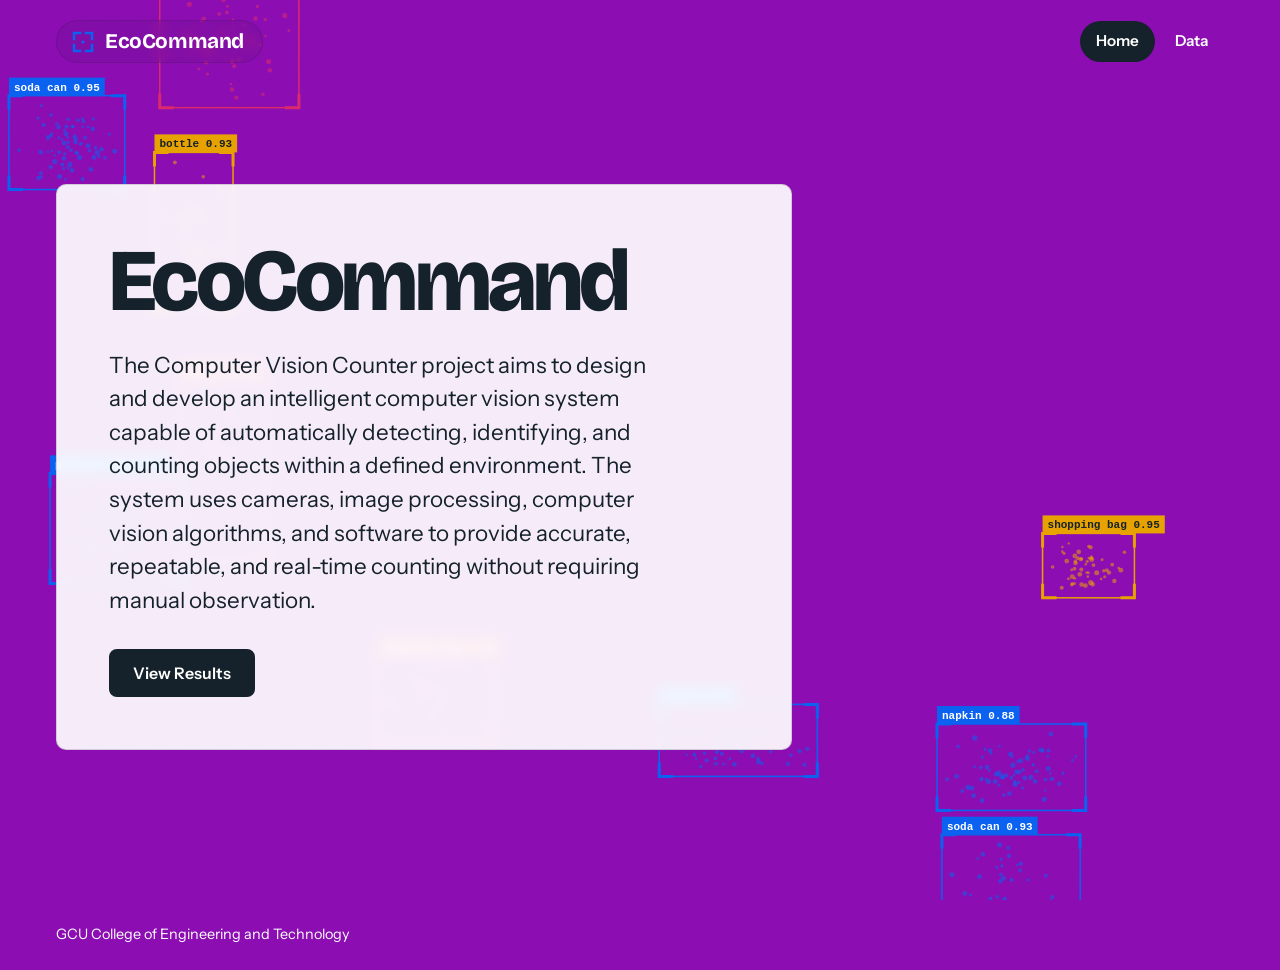
==== index.html @ 56694f61 "change from "main.html" to "index.html"" ====
<!DOCTYPE html>                                                           <!-- Setup -->
<html lang="en">                                                          <!-- English language -->
<head>
  <meta charset="UTF-8">                                                  <!-- REQUIRED FOR ALL WEBSITES!!!-->
  <meta name="viewport" content="width=device-width, initial-scale=1">    <!-- REQUIRED FOR ALL WEBSITES!!!-->
  <title>EcoCommand | CEE-473/4</title>                                   <!-- REQUIRED FOR ALL WEBSITES!!!-->
  <meta name="description" content="EcoCommand EcoCommand is a smart environmental monitoring and control system designed to monitor indoor and outdoor environments and help maintain safe conditions for food storage and agriculture. The system uses sensors to monitor soil moisture, temperature, and humidity while controlling irrigation and ventilation.">
  <link rel="preconnect" href="https://fonts.googleapis.com">
  <link rel="preconnect" href="https://fonts.gstatic.com" crossorigin>
  <link href="https://fonts.googleapis.com/css2?family=Bricolage+Grotesque:opsz,wght@12..96,700;800&family=Instrument+Sans:wght@400;600;700&display=swap" rel="stylesheet">
  <link rel="stylesheet" href="style.css">                                <!-- REQUIRED FOR ALL WEBSITES!!!-->
</head>
<body>
  <canvas id="cv-bg" aria-hidden="true"></canvas>

  <header class="site-header">
    <a class="brand" href="index.html">
      <svg viewBox="0 0 24 24" width="24" height="24" fill="none" stroke="#0b62f0" stroke-width="2.5" stroke-linecap="square" aria-hidden="true">
        <path d="M3 9V3h6M15 3h6v6M21 15v6h-6M9 21H3v-6"/>
        <circle cx="12" cy="12" r="1.6" fill="#0b62f0" stroke="none"/>
      </svg>
      EcoCommand
    </a>
    <nav class="site-nav" aria-label="Main">
      <ul>
        <li><a href="index.html" aria-current="page">Home</a></li>
        <li><a href="data.html">Data</a></li>


      </ul>
    </nav>
  </header>

  <main>
    <section class="hero">
      <div class="hero-inner">
        <h1>EcoCommand</h1>
        <p class="lede">
          The Computer Vision Counter project aims to design and develop an intelligent computer vision
        system capable of automatically detecting, identifying, and counting
        objects within a defined environment. The system uses cameras,
        image processing, computer vision algorithms, and software to
        provide accurate, repeatable, and real-time counting without requiring
        manual observation.
        </p>
        <div class="hero-actions">
          <a class="btn btn-primary" href="data.html">View Results</a>
      <!-- <a class="btn btn-outline" href="index.html">Meet the team</a> -->
        </div>
      </div>
    </section>
  </main>

  <footer class="site-footer">GCU College of Engineering and Technology</footer>

  <script src="background.js"></script>
</body>
</html>
---- style.css ----
/* ---------- Tokens ---------- */
:root {
  --bg: #8c0eb3;
  --surface: #ffffff;
  --ink: #15222b;
  --muted: #52636e;
  --line: rgba(21, 34, 43, 0.16);
  --blue: #0b62f0;
  --blue-deep: #0847b3;
  --radius: 10px;
  --font-display: "Bricolage Grotesque", "Trebuchet MS", system-ui, sans-serif;
  --font-body: "Instrument Sans", system-ui, -apple-system, "Segoe UI", sans-serif;
}

/* ---------- Base ---------- */
*,
*::before,
*::after {
  box-sizing: border-box;
}

html {
  -webkit-text-size-adjust: 100%;
}

body {
  margin: 0;
  min-height: 100vh;
  display: flex;
  flex-direction: column;
  background: var(--bg);
  color: var(--ink);
  font: 400 1.0625rem/1.6 var(--font-body);
}


h2 {
  font-family: var(--font-display);
  line-height: 1.1;
  letter-spacing: -0.02em;
}

a {
  color: var(--blue-deep);
}

:focus-visible {
  outline: 3px solid var(--blue);
  outline-offset: 3px;
}

main {
  position: relative;
  z-index: 1;
  flex: 1;
}

/* ---------- Header and nav ---------- */
.site-header {
  position: relative;
  z-index: 2;
  display: flex;
  align-items: center;
  justify-content: space-between;
  flex-wrap: wrap;
  gap: 12px 24px;
  padding: 20px clamp(20px, 5vw, 56px);
}

.brand {
  display: inline-flex;
  align-items: center;
  gap: 10px;
  padding: 8px 18px 8px 14px;
  background: rgba(21, 34, 43, 0.08);
  border: 1px solid var(--line);
  border-radius: 999px;
  color: #fff;
  font: 700 1.3rem var(--font-display);
  letter-spacing: -0.02em;
  text-decoration: none;
  -webkit-backdrop-filter: blur(6px);
  backdrop-filter: blur(6px);
  transition: background-color 0.15s;
}

.brand:hover {
  background: #4a46466b;
}

.site-nav ul {
  display: flex;
  gap: 4px;
  margin: 0;
  padding: 0;
  list-style: none;
}

.site-nav a {
  display: block;
  padding: 8px 16px;
  border-radius: 999px;
  color: #fff;
  font-size: 0.95rem;
  font-weight: 600;
  text-decoration: none;
}

.site-nav a:hover {
  background: rgba(21, 34, 43, 0.08);
}

.site-nav a[aria-current="page"] {
  background: var(--ink);
  color: #fff;
}

/* ---------- Buttons ---------- */
.btn {
  display: inline-flex;
  align-items: center;
  justify-content: center;
  gap: 8px;
  padding: 12px 22px;
  border: 2px solid var(--ink);
  border-radius: 8px;
  font: 600 1rem var(--font-body);
  text-decoration: none;
  cursor: pointer;
  transition: background-color 0.15s, color 0.15s, border-color 0.15s;
}

.btn-primary {
  background: var(--ink);
  color: #fff;
}

.btn-primary:hover {
  background: var(--blue);
  border-color: var(--blue);
}

.btn-outline {
  background: transparent;
  color: var(--ink);
}

.btn-outline:hover {
  background: var(--ink);
  color: #fff;
}

/* ---------- Home ---------- */
#cv-bg {
  position: fixed;
  inset: 0;
  z-index: 0;
  width: 100%;
  height: 100%;
  pointer-events: none;
}

.hero {
  display: flex;
  align-items: center;
  min-height: calc(100vh - 84px);
  padding: clamp(24px, 6vw, 72px) clamp(20px, 5vw, 56px) clamp(56px, 10vw, 120px);
}
/*text box background*/
.hero-inner {
  width: 100%;
  max-width: 46rem;
  padding: clamp(28px, 5vw, 52px);
  background: rgba(255, 255, 255, 0.92);
  border: 1px solid var(--line);
  border-radius: var(--radius);
  -webkit-backdrop-filter: blur(6px);
  backdrop-filter: blur(6px);
}

.hero h1 {
  font-family: var(--font-display);
  margin: 0 0 24px;
  font-size: clamp(2.75rem, 7vw, 5.5rem);
  font-weight: 800;
  line-height: 1;
  letter-spacing: -0.04em;
}

.lede {
  max-width: 34rem;
  margin: 0 0 32px;
  font-size: clamp(1.15rem, 2.2vw, 1.4rem);
  line-height: 1.5;
}

.hero-actions {
  display: flex;
  flex-wrap: wrap;
  gap: 12px;
}


/* ---------- Data ---------- */
.sensor-card {
  background: #ffffff10;
  padding: 1.5rem;
  margin: 1.5rem 0;
  border-radius: 12px;
  backdrop-filter: blur(6px);
  border: 1px solid #ffffff20;
}

.sensor-value {
  font-size: 2.5rem;
  font-weight: 700;
  color: #0b62f0;
}


/* ---------- Footer ---------- */
.site-footer {
  position: relative;
  z-index: 1;
  padding: 24px clamp(20px, 5vw, 56px);
  color: #fff;
  font-size: 0.9rem;
}
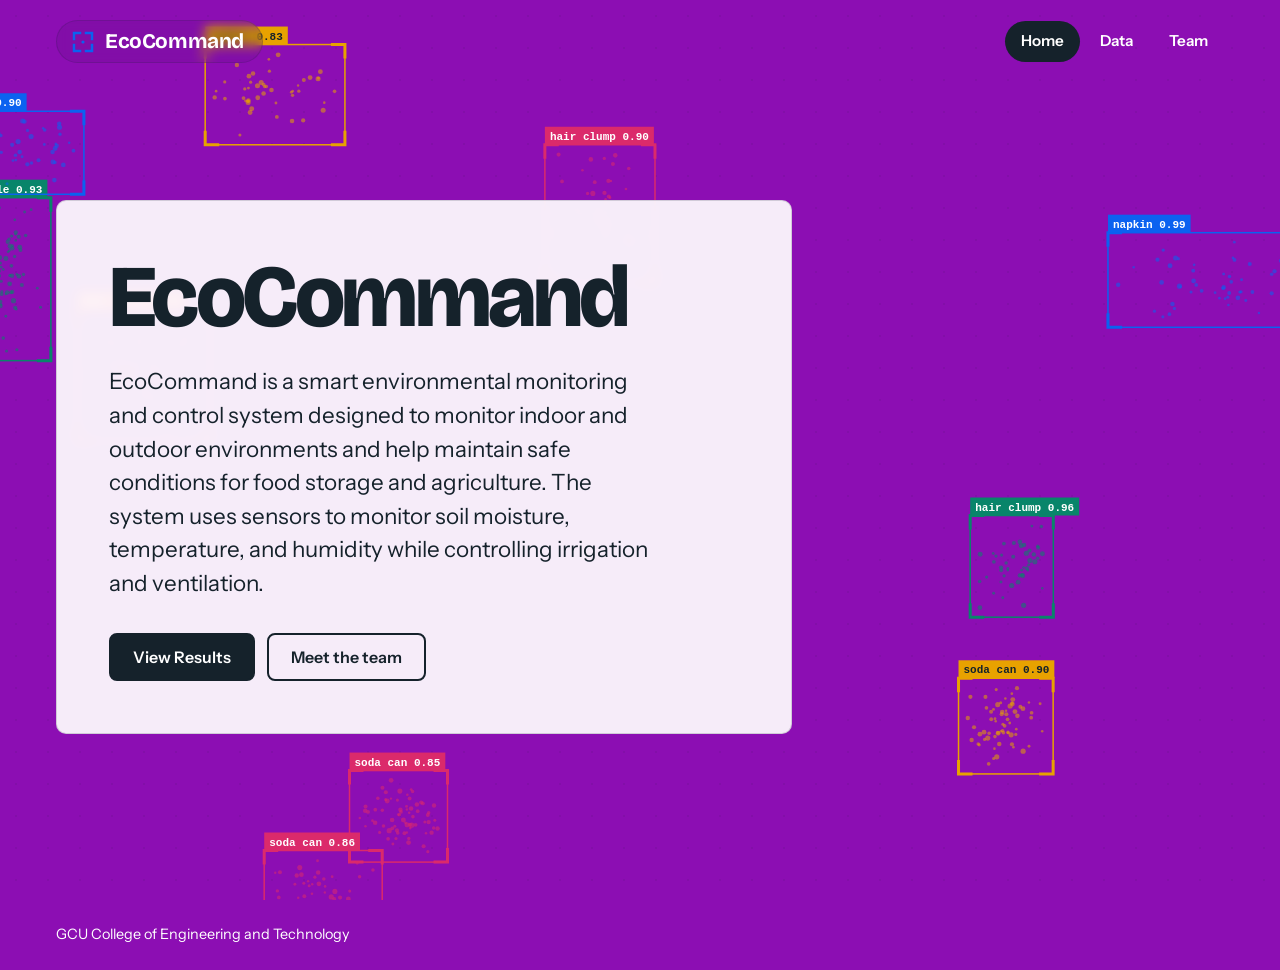
==== commit 507db993: "updated website working" ====
--- a/index.html
+++ b/index.html
@@ -4,7 +4,7 @@
   <meta charset="UTF-8">                                                  <!-- REQUIRED FOR ALL WEBSITES!!!-->
   <meta name="viewport" content="width=device-width, initial-scale=1">    <!-- REQUIRED FOR ALL WEBSITES!!!-->
   <title>EcoCommand | CEE-473/4</title>                                   <!-- REQUIRED FOR ALL WEBSITES!!!-->
-  <meta name="description" content="EcoCommand EcoCommand is a smart environmental monitoring and control system designed to monitor indoor and outdoor environments and help maintain safe conditions for food storage and agriculture. The system uses sensors to monitor soil moisture, temperature, and humidity while controlling irrigation and ventilation.">
+  <meta name="description" content="--add something?--">
   <link rel="preconnect" href="https://fonts.googleapis.com">
   <link rel="preconnect" href="https://fonts.gstatic.com" crossorigin>
   <link href="https://fonts.googleapis.com/css2?family=Bricolage+Grotesque:opsz,wght@12..96,700;800&family=Instrument+Sans:wght@400;600;700&display=swap" rel="stylesheet">
@@ -25,7 +25,7 @@
       <ul>
         <li><a href="index.html" aria-current="page">Home</a></li>
         <li><a href="data.html">Data</a></li>
-
+        <li><a href="team.html">Team</a></li>
 
       </ul>
     </nav>
@@ -36,16 +36,15 @@
       <div class="hero-inner">
         <h1>EcoCommand</h1>
         <p class="lede">
-          The Computer Vision Counter project aims to design and develop an intelligent computer vision
-        system capable of automatically detecting, identifying, and counting
-        objects within a defined environment. The system uses cameras,
-        image processing, computer vision algorithms, and software to
-        provide accurate, repeatable, and real-time counting without requiring
-        manual observation.
+          EcoCommand is a smart environmental monitoring and control system 
+          designed to monitor indoor and outdoor environments and help maintain 
+          safe conditions for food storage and agriculture. The system uses 
+          sensors to monitor soil moisture, temperature, and humidity while 
+          controlling irrigation and ventilation.
         </p>
         <div class="hero-actions">
           <a class="btn btn-primary" href="data.html">View Results</a>
-      <!-- <a class="btn btn-outline" href="index.html">Meet the team</a> -->
+          <a class="btn btn-outline" href="team.html">Meet the team</a>
         </div>
       </div>
     </section>
--- a/style.css
+++ b/style.css
@@ -200,6 +200,90 @@
   gap: 12px;
 }
 
+/* ---------- Team ---------- */
+.panel {
+  width: min(100% - 40px, 76rem);
+  margin: clamp(24px, 5vw, 56px) auto;
+  padding: clamp(24px, 5vw, 48px);
+  background: rgba(255, 255, 255, 0.92);
+  border: 1px solid var(--line);
+  border-radius: var(--radius);
+  -webkit-backdrop-filter: blur(6px);
+  backdrop-filter: blur(6px);
+}
+
+.page-head {
+  margin-bottom: 32px;
+}
+
+.page-head h1 {
+  margin: 0 0 12px;
+  font-family: var(--font-display);
+  font-size: clamp(2.25rem, 5vw, 3.5rem);
+  line-height: 1;
+  letter-spacing: -0.04em;
+}
+
+.page-head p {
+  max-width: 42rem;
+  margin: 0;
+}
+
+.team {
+  display: grid;
+  grid-template-columns: repeat(auto-fit, minmax(min(100%, 15rem), 1fr));
+  gap: 20px;
+}
+
+.member {
+  min-width: 0;
+  padding: 24px;
+  background: var(--surface);
+  border: 1px solid var(--line);
+  border-radius: var(--radius);
+}
+
+.avatar {
+  display: block;
+  width: 112px;
+  height: 112px;
+  margin-bottom: 18px;
+  border-radius: 50%;
+  object-fit: cover;
+}
+
+.member h2 {
+  margin: 0 0 6px;
+  font-size: 1.35rem;
+}
+
+.member .role {
+  margin: 0 0 18px;
+  color: var(--muted);
+}
+
+.actions {
+  display: flex;
+  flex-wrap: wrap;
+  gap: 8px;
+}
+
+.actions .btn {
+  padding: 8px 12px;
+  font-size: 0.9rem;
+}
+
+.btn-linkedin {
+  background: #fff;
+  color: var(--blue-deep);
+}
+
+.btn-linkedin:hover {
+  background: var(--blue);
+  border-color: var(--blue);
+  color: #fff;
+}
+
 
 /* ---------- Data ---------- */
 .sensor-card {
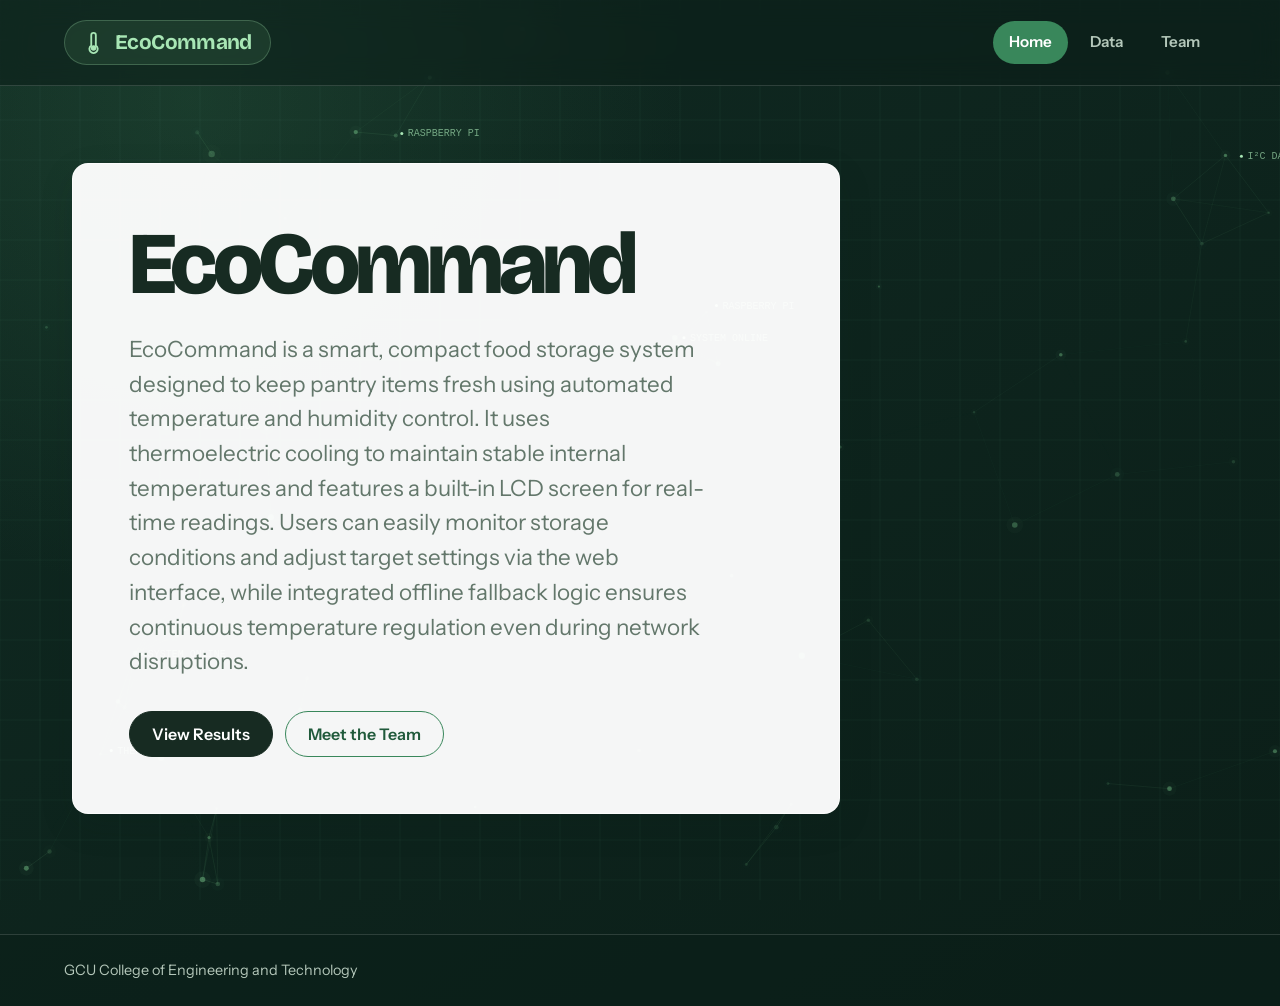
==== commit 0903e885: "updated website design" ====
--- a/index.html
+++ b/index.html
@@ -1,10 +1,10 @@
-<!DOCTYPE html>                                                           <!-- Setup -->
-<html lang="en">                                                          <!-- English language -->
+<!DOCTYPE html>                                                         <!-- Setup -->
+<html lang="en">                                                        <!-- English language -->
 <head>
-  <meta charset="UTF-8">                                                  <!-- REQUIRED FOR ALL WEBSITES!!!-->
+  <meta charset="UTF-8">                                                <!-- REQUIRED FOR ALL WEBSITES!!!-->
   <meta name="viewport" content="width=device-width, initial-scale=1">    <!-- REQUIRED FOR ALL WEBSITES!!!-->
-  <title>EcoCommand | CEE-473/4</title>                                   <!-- REQUIRED FOR ALL WEBSITES!!!-->
-  <meta name="description" content="--add something?--">
+  <title>EcoCommand | Smart Climate-Controlled Food Storage</title>       <!-- REQUIRED FOR ALL WEBSITES!!!-->
+  <meta name="description" content="EcoCommand is an automated, thermoelectric temperature and humidity controlled smart food storage system.">
   <link rel="preconnect" href="https://fonts.googleapis.com">
   <link rel="preconnect" href="https://fonts.gstatic.com" crossorigin>
   <link href="https://fonts.googleapis.com/css2?family=Bricolage+Grotesque:opsz,wght@12..96,700;800&family=Instrument+Sans:wght@400;600;700&display=swap" rel="stylesheet">
@@ -15,18 +15,17 @@
 
   <header class="site-header">
     <a class="brand" href="index.html">
-      <svg viewBox="0 0 24 24" width="24" height="24" fill="none" stroke="#0b62f0" stroke-width="2.5" stroke-linecap="square" aria-hidden="true">
-        <path d="M3 9V3h6M15 3h6v6M21 15v6h-6M9 21H3v-6"/>
-        <circle cx="12" cy="12" r="1.6" fill="#0b62f0" stroke="none"/>
+      <svg class="brand-icon" viewBox="0 0 24 24" width="22" height="22" fill="none" stroke="currentColor" stroke-width="2" stroke-linecap="round" stroke-linejoin="round" aria-hidden="true">
+        <path d="M14 14.76V3.5a2.5 2.5 0 0 0-5 0v11.26a4.5 4.5 0 1 0 5 0z"></path>
+        <circle cx="11.5" cy="17.5" r="2" fill="currentColor"></circle>
       </svg>
-      EcoCommand
+      <span>EcoCommand</span>
     </a>
-    <nav class="site-nav" aria-label="Main">
+    <nav class="site-nav" aria-label="Main navigation">
       <ul>
         <li><a href="index.html" aria-current="page">Home</a></li>
         <li><a href="data.html">Data</a></li>
         <li><a href="team.html">Team</a></li>
-
       </ul>
     </nav>
   </header>
@@ -36,15 +35,16 @@
       <div class="hero-inner">
         <h1>EcoCommand</h1>
         <p class="lede">
-          EcoCommand is a smart environmental monitoring and control system 
-          designed to monitor indoor and outdoor environments and help maintain 
-          safe conditions for food storage and agriculture. The system uses 
-          sensors to monitor soil moisture, temperature, and humidity while 
-          controlling irrigation and ventilation.
+          EcoCommand is a smart, compact food storage system designed to keep pantry
+          items fresh using automated temperature and humidity control. It uses 
+          thermoelectric cooling to maintain stable internal temperatures and features 
+          a built-in LCD screen for real-time readings. Users can easily monitor 
+          storage conditions and adjust target settings via the web interface, while 
+          integrated offline fallback logic ensures continuous temperature regulation even during network disruptions.
         </p>
         <div class="hero-actions">
           <a class="btn btn-primary" href="data.html">View Results</a>
-          <a class="btn btn-outline" href="team.html">Meet the team</a>
+          <a class="btn btn-outline" href="team.html">Meet the Team</a>
         </div>
       </div>
     </section>
@@ -54,4 +54,4 @@
 
   <script src="background.js"></script>
 </body>
-</html>
+</html>
--- a/style.css
+++ b/style.css
@@ -1,52 +1,79 @@
-/* ---------- Tokens ---------- */
+/* =========================================================
+   EcoCommand | Smart Food Storage System
+   Theme: Intelligent, sustainable, modern engineering
+   ========================================================= */
+
+/* ---------- Design Tokens ---------- */
 :root {
-  --bg: #8c0eb3;
-  --surface: #ffffff;
-  --ink: #15222b;
-  --muted: #52636e;
-  --line: rgba(21, 34, 43, 0.16);
-  --blue: #0b62f0;
-  --blue-deep: #0847b3;
-  --radius: 10px;
+  --bg: #102a22;
+  --bg-deep: #0b1e18;
+  --surface: #fff;
+  --surface-soft: #f3f8f3;
+  --ink: #172b22;
+  --ink-light: #f4f8f4;
+  --muted: #63776b;
+  --muted-light: #b4c7ba;
+  --green: #39875b;
+  --green-light: #70b982;
+  --green-bright: #a8e6b5;
+  --green-deep: #205a3b;
+  --line: rgba(31, 75, 49, 0.15);
+  --line-light: rgba(255, 255, 255, 0.14);
+  --radius: 16px;
+  --radius-sm: 10px;
+  --shadow: 0 12px 35px rgba(9, 35, 23, 0.12);
   --font-display: "Bricolage Grotesque", "Trebuchet MS", system-ui, sans-serif;
   --font-body: "Instrument Sans", system-ui, -apple-system, "Segoe UI", sans-serif;
 }
 
 /* ---------- Base ---------- */
-*,
-*::before,
-*::after {
+*, *::before, *::after {
   box-sizing: border-box;
 }
 
 html {
   -webkit-text-size-adjust: 100%;
+  scroll-behavior: smooth;
+  scroll-padding-top: 100px;
 }
 
 body {
+  display: flex;
+  flex-direction: column;
+  min-height: 100vh;
   margin: 0;
-  min-height: 100vh;
-  display: flex;
-  flex-direction: column;
-  background: var(--bg);
-  color: var(--ink);
+  overflow-x: hidden;
+  background:
+    radial-gradient(circle at 15% 10%, rgba(68, 137, 91, 0.2), transparent 35%),
+    linear-gradient(145deg, var(--bg), var(--bg-deep));
+  color: var(--ink-light);
   font: 400 1.0625rem/1.6 var(--font-body);
 }
 
-
-h2 {
+h1, h2, h3, h4 {
+  margin-top: 0;
   font-family: var(--font-display);
   line-height: 1.1;
-  letter-spacing: -0.02em;
+  letter-spacing: -0.03em;
+}
+
+p {
+  margin-top: 0;
 }
 
 a {
-  color: var(--blue-deep);
+  color: var(--green);
+  text-decoration: none;
+  transition: color 0.2s ease;
+}
+
+a:hover {
+  color: var(--green-deep);
 }
 
 :focus-visible {
-  outline: 3px solid var(--blue);
-  outline-offset: 3px;
+  outline: 3px solid var(--green-light);
+  outline-offset: 4px;
 }
 
 main {
@@ -55,102 +82,6 @@
   flex: 1;
 }
 
-/* ---------- Header and nav ---------- */
-.site-header {
-  position: relative;
-  z-index: 2;
-  display: flex;
-  align-items: center;
-  justify-content: space-between;
-  flex-wrap: wrap;
-  gap: 12px 24px;
-  padding: 20px clamp(20px, 5vw, 56px);
-}
-
-.brand {
-  display: inline-flex;
-  align-items: center;
-  gap: 10px;
-  padding: 8px 18px 8px 14px;
-  background: rgba(21, 34, 43, 0.08);
-  border: 1px solid var(--line);
-  border-radius: 999px;
-  color: #fff;
-  font: 700 1.3rem var(--font-display);
-  letter-spacing: -0.02em;
-  text-decoration: none;
-  -webkit-backdrop-filter: blur(6px);
-  backdrop-filter: blur(6px);
-  transition: background-color 0.15s;
-}
-
-.brand:hover {
-  background: #4a46466b;
-}
-
-.site-nav ul {
-  display: flex;
-  gap: 4px;
-  margin: 0;
-  padding: 0;
-  list-style: none;
-}
-
-.site-nav a {
-  display: block;
-  padding: 8px 16px;
-  border-radius: 999px;
-  color: #fff;
-  font-size: 0.95rem;
-  font-weight: 600;
-  text-decoration: none;
-}
-
-.site-nav a:hover {
-  background: rgba(21, 34, 43, 0.08);
-}
-
-.site-nav a[aria-current="page"] {
-  background: var(--ink);
-  color: #fff;
-}
-
-/* ---------- Buttons ---------- */
-.btn {
-  display: inline-flex;
-  align-items: center;
-  justify-content: center;
-  gap: 8px;
-  padding: 12px 22px;
-  border: 2px solid var(--ink);
-  border-radius: 8px;
-  font: 600 1rem var(--font-body);
-  text-decoration: none;
-  cursor: pointer;
-  transition: background-color 0.15s, color 0.15s, border-color 0.15s;
-}
-
-.btn-primary {
-  background: var(--ink);
-  color: #fff;
-}
-
-.btn-primary:hover {
-  background: var(--blue);
-  border-color: var(--blue);
-}
-
-.btn-outline {
-  background: transparent;
-  color: var(--ink);
-}
-
-.btn-outline:hover {
-  background: var(--ink);
-  color: #fff;
-}
-
-/* ---------- Home ---------- */
 #cv-bg {
   position: fixed;
   inset: 0;
@@ -160,38 +91,198 @@
   pointer-events: none;
 }
 
+/* ---------- Header & Navigation ---------- */
+.site-header {
+  position: relative;
+  z-index: 2;
+  display: flex;
+  align-items: center;
+  justify-content: space-between;
+  flex-wrap: wrap;
+  gap: 12px 24px;
+  padding: 20px clamp(20px, 5vw, 64px);
+  border-bottom: 1px solid var(--line-light);
+  background: rgba(11, 30, 24, 0.55);
+  backdrop-filter: blur(14px);
+  -webkit-backdrop-filter: blur(14px);
+}
+
+.brand {
+  display: inline-flex;
+  align-items: center;
+  gap: 10px;
+  padding: 9px 18px;
+  border: 1px solid rgba(168, 230, 181, 0.25);
+  border-radius: 999px;
+  background: rgba(112, 185, 130, 0.12);
+  color: var(--green-bright);
+  font: 700 1.3rem var(--font-display);
+  letter-spacing: -0.03em;
+  transition: background-color 0.2s ease, border-color 0.2s ease, transform 0.2s ease;
+}
+
+.brand:hover {
+  border-color: var(--green-light);
+  background: rgba(112, 185, 130, 0.22);
+  color: #fff;
+  transform: translateY(-1px);
+}
+
+/* Brand Icon Sizing & Vector Styling for Temperature / Climate Elements */
+.brand svg, 
+.brand .brand-icon {
+  width: 22px;
+  height: 22px;
+  display: inline-block;
+  flex-shrink: 0;
+  color: var(--green-bright);
+  stroke: currentColor;
+  stroke-width: 2;
+  stroke-linecap: round;
+  stroke-linejoin: round;
+  fill: none;
+  transition: stroke 0.2s ease, fill 0.2s ease;
+}
+
+.brand:hover svg,
+.brand:hover .brand-icon {
+  color: #fff;
+}
+
+.brand svg circle, 
+.brand svg rect,
+.brand svg .fill-target {
+  fill: currentColor;
+}
+
+.site-nav ul {
+  display: flex;
+  align-items: center;
+  flex-wrap: wrap;
+  gap: 6px;
+  margin: 0;
+  padding: 0;
+  list-style: none;
+}
+
+.site-nav a {
+  display: block;
+  padding: 9px 16px;
+  border-radius: 999px;
+  color: var(--muted-light);
+  font-size: 0.95rem;
+  font-weight: 600;
+  transition: background-color 0.2s ease, color 0.2s ease;
+}
+
+.site-nav a:hover {
+  background: rgba(255, 255, 255, 0.08);
+  color: #fff;
+}
+
+.site-nav a[aria-current="page"] {
+  background: var(--green);
+  color: #fff;
+}
+
+/* ---------- Buttons ---------- */
+.btn {
+  display: inline-flex;
+  align-items: center;
+  justify-content: center;
+  gap: 8px;
+  padding: 12px 22px;
+  border: 1px solid transparent;
+  border-radius: 999px;
+  font: 600 1rem var(--font-body);
+  cursor: pointer;
+  transition: background-color 0.2s ease, color 0.2s ease,
+    border-color 0.2s ease, transform 0.2s ease;
+}
+
+.btn:hover {
+  transform: translateY(-2px);
+}
+
+.btn-primary {
+  border-color: var(--ink);
+  background: var(--ink);
+  color: #fff;
+}
+
+.btn-primary:hover {
+  border-color: var(--green);
+  background: var(--green);
+}
+
+.btn-primary:hover svg {
+  fill: none;
+  stroke: #fff;
+}
+
+.btn-outline {
+  border-color: rgba(255, 255, 255, 0.35);
+  background: transparent;
+  color: var(--ink-light);
+}
+
+.btn-outline:hover {
+  border-color: var(--green-light);
+  background: rgba(255, 255, 255, 0.1);
+  color: #fff;
+}
+
+.btn-linkedin {
+  border-color: var(--green);
+  background: #fff;
+  color: var(--green-deep);
+}
+
+.btn-linkedin:hover {
+  border-color: var(--green);
+  background: var(--green);
+  color: #fff;
+}
+
+/* ---------- Hero Section ---------- */
 .hero {
   display: flex;
   align-items: center;
   min-height: calc(100vh - 84px);
-  padding: clamp(24px, 6vw, 72px) clamp(20px, 5vw, 56px) clamp(56px, 10vw, 120px);
-}
-/*text box background*/
+  padding: clamp(32px, 6vw, 80px) clamp(20px, 6vw, 72px)
+    clamp(56px, 10vw, 120px);
+}
+
 .hero-inner {
+  position: relative;
   width: 100%;
-  max-width: 46rem;
-  padding: clamp(28px, 5vw, 52px);
-  background: rgba(255, 255, 255, 0.92);
-  border: 1px solid var(--line);
+  max-width: 48rem;
+  padding: clamp(28px, 5vw, 56px);
+  border: 1px solid rgba(255, 255, 255, 0.7);
   border-radius: var(--radius);
-  -webkit-backdrop-filter: blur(6px);
-  backdrop-filter: blur(6px);
+  background: rgba(255, 255, 255, 0.96);
+  box-shadow: var(--shadow);
+  color: var(--ink);
 }
 
 .hero h1 {
-  font-family: var(--font-display);
   margin: 0 0 24px;
   font-size: clamp(2.75rem, 7vw, 5.5rem);
   font-weight: 800;
   line-height: 1;
-  letter-spacing: -0.04em;
+  letter-spacing: -0.055em;
+}
+
+.hero h1 span {
+  color: var(--green);
 }
 
 .lede {
-  max-width: 34rem;
+  max-width: 36rem;
   margin: 0 0 32px;
+  color: var(--muted);
   font-size: clamp(1.15rem, 2.2vw, 1.4rem);
-  line-height: 1.5;
+  line-height: 1.55;
 }
 
 .hero-actions {
@@ -200,113 +291,193 @@
   gap: 12px;
 }
 
-/* ---------- Team ---------- */
+.hero-inner .btn-outline {
+  border-color: var(--green);
+  color: var(--green-deep);
+}
+
+.hero-inner .btn-outline:hover {
+  background: var(--green);
+  color: #fff;
+}
+
+/* ---------- Panels & Cards ---------- */
 .panel {
-  width: min(100% - 40px, 76rem);
+  position: relative;
+  width: min(100% - 40px, 60rem);
   margin: clamp(24px, 5vw, 56px) auto;
   padding: clamp(24px, 5vw, 48px);
-  background: rgba(255, 255, 255, 0.92);
-  border: 1px solid var(--line);
+  border: 1px solid rgba(255, 255, 255, 0.7);
   border-radius: var(--radius);
-  -webkit-backdrop-filter: blur(6px);
-  backdrop-filter: blur(6px);
+  background: rgba(255, 255, 255, 0.96);
+  box-shadow: var(--shadow);
+  color: var(--ink);
 }
 
 .page-head {
-  margin-bottom: 32px;
+  margin-bottom: 36px;
 }
 
 .page-head h1 {
-  margin: 0 0 12px;
-  font-family: var(--font-display);
+  margin: 0 0 16px;
   font-size: clamp(2.25rem, 5vw, 3.5rem);
   line-height: 1;
-  letter-spacing: -0.04em;
+  letter-spacing: -0.045em;
 }
 
 .page-head p {
   max-width: 42rem;
   margin: 0;
-}
-
+  color: var(--muted);
+}
+
+/* ---------- Team Grid ---------- */
 .team {
   display: grid;
-  grid-template-columns: repeat(auto-fit, minmax(min(100%, 15rem), 1fr));
-  gap: 20px;
+  grid-template-columns: repeat(6, 1fr);
+  gap: 24px;
+  max-width: 1000px;
+  margin: 0 auto;
+  padding: 32px clamp(20px, 5vw, 32px) 96px;
 }
 
 .member {
+  display: flex;
+  flex-direction: column;
+  align-items: center;
   min-width: 0;
-  padding: 24px;
-  background: var(--surface);
+  padding: 32px 24px 24px;
   border: 1px solid var(--line);
-  border-radius: var(--radius);
+  border-radius: var(--radius-sm);
+  background: var(--surface-soft);
+  text-align: center;
+  transition: transform 0.2s ease, box-shadow 0.2s ease;
+}
+
+.member:nth-child(-n+3) {
+  grid-column: span 2;
+}
+
+.member:nth-child(4) {
+  grid-column: 2 / span 2;
+}
+
+.member:nth-child(5) {
+  grid-column: 4 / span 2;
+}
+
+.member:hover {
+  transform: translateY(-4px);
+  box-shadow: 0 10px 24px rgba(31, 75, 49, 0.1);
 }
 
 .avatar {
   display: block;
-  width: 112px;
-  height: 112px;
+  width: 128px;
+  height: 128px;
   margin-bottom: 18px;
+  border: 3px solid rgba(57, 135, 91, 0.2);
   border-radius: 50%;
+  background: #d5dee3;
   object-fit: cover;
 }
 
 .member h2 {
-  margin: 0 0 6px;
+  margin: 0 0 8px;
   font-size: 1.35rem;
 }
 
-.member .role {
+.role {
   margin: 0 0 18px;
   color: var(--muted);
 }
 
 .actions {
   display: flex;
-  flex-wrap: wrap;
   gap: 8px;
+  width: 100%;
+  margin-top: auto;
 }
 
 .actions .btn {
-  padding: 8px 12px;
-  font-size: 0.9rem;
-}
-
-.btn-linkedin {
-  background: #fff;
-  color: var(--blue-deep);
-}
-
-.btn-linkedin:hover {
-  background: var(--blue);
-  border-color: var(--blue);
-  color: #fff;
-}
-
-
-/* ---------- Data ---------- */
-.sensor-card {
-  background: #ffffff10;
-  padding: 1.5rem;
-  margin: 1.5rem 0;
-  border-radius: 12px;
-  backdrop-filter: blur(6px);
-  border: 1px solid #ffffff20;
-}
-
-.sensor-value {
-  font-size: 2.5rem;
-  font-weight: 700;
-  color: #0b62f0;
-}
-
+  flex: 1;
+  padding: 10px 12px;
+  font-size: 0.92rem;
+}
 
 /* ---------- Footer ---------- */
 .site-footer {
   position: relative;
   z-index: 1;
-  padding: 24px clamp(20px, 5vw, 56px);
-  color: #fff;
+  padding: 24px clamp(20px, 5vw, 64px);
+  border-top: 1px solid var(--line-light);
+  background: rgba(11, 30, 24, 0.5);
+  color: var(--muted-light);
   font-size: 0.9rem;
 }
+
+/* ---------- Responsive Design ---------- */
+@media (max-width: 900px) {
+  .team {
+    grid-template-columns: repeat(2, 1fr);
+  }
+
+  .member:nth-child(n) {
+    grid-column: auto;
+  }
+}
+
+@media (max-width: 700px) {
+  .site-header {
+    justify-content: center;
+    text-align: center;
+  }
+
+  .site-nav ul {
+    justify-content: center;
+  }
+
+  .site-nav a {
+    padding: 8px 12px;
+    font-size: 0.9rem;
+  }
+
+  .hero {
+    min-height: auto;
+    padding: 48px 0 64px;
+  }
+
+  .hero-inner, .panel {
+    width: calc(100% - 28px);
+    padding: 24px;
+  }
+
+  .hero h1 {
+    font-size: clamp(2.6rem, 12vw, 4rem);
+  }
+
+  .hero-actions {
+    flex-direction: column;
+  }
+
+  .hero-actions .btn {
+    width: 100%;
+  }
+
+  .team {
+    grid-template-columns: 1fr;
+  }
+}
+
+/* ---------- Reduced Motion ---------- */
+@media (prefers-reduced-motion: reduce) {
+  html {
+    scroll-behavior: auto;
+  }
+
+  *, *::before, *::after {
+    animation-duration: 0.01ms !important;
+    animation-iteration-count: 1 !important;
+    transition-duration: 0.01ms !important;
+  }
+}
